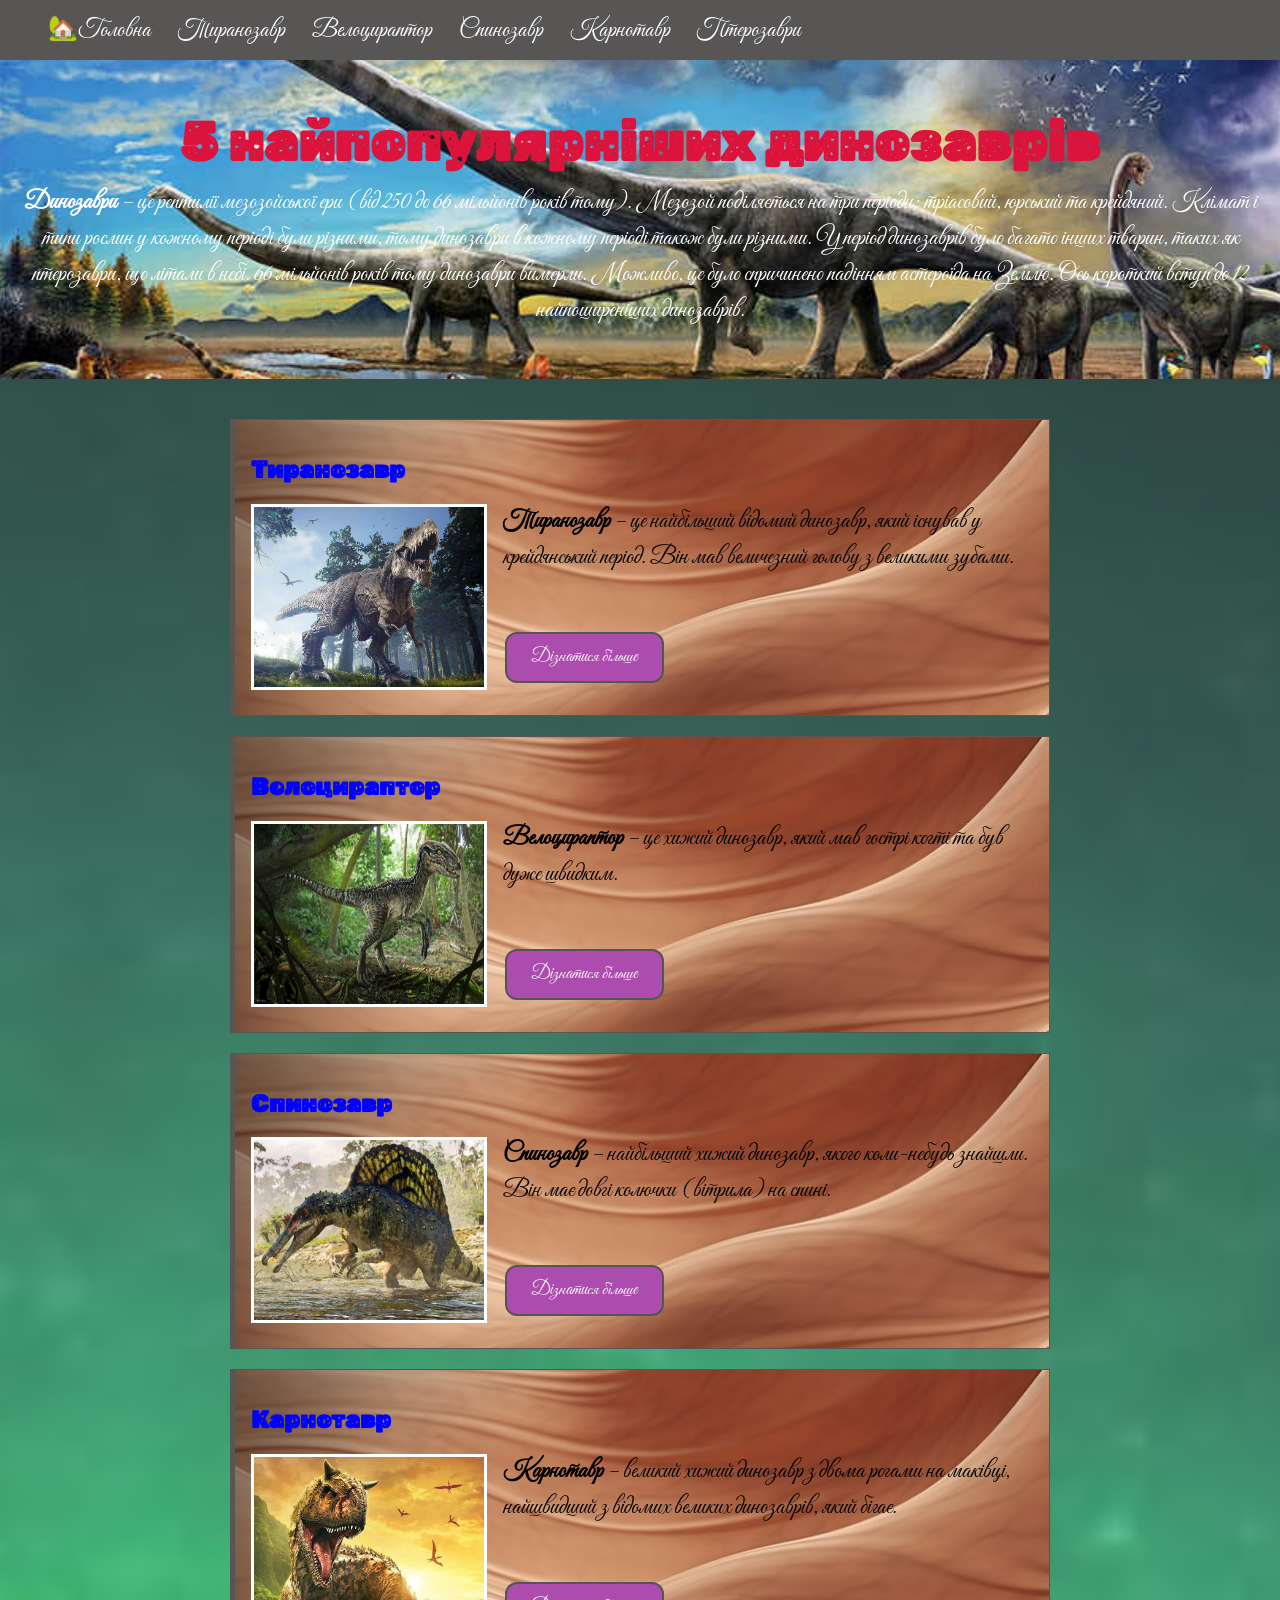
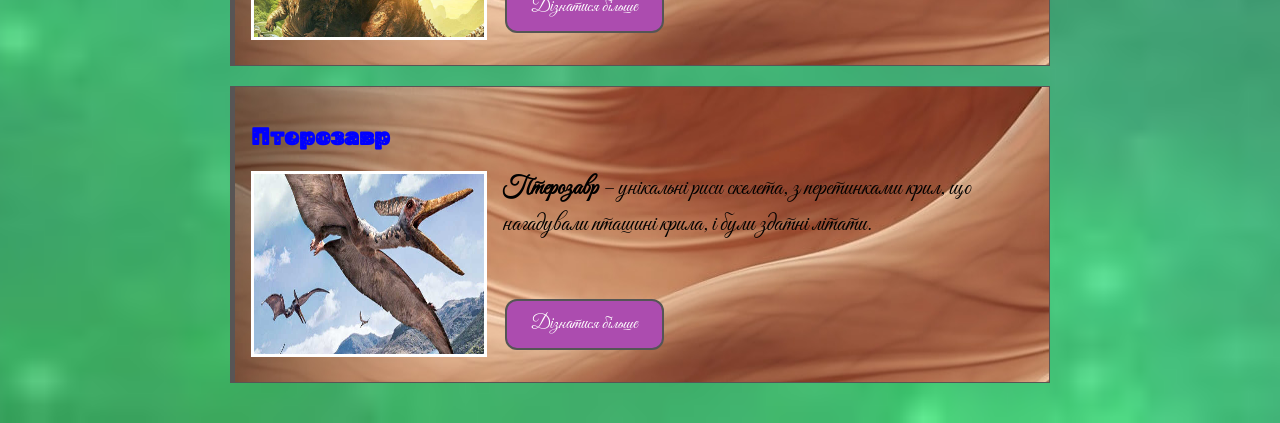
==== index.html @ 8c27ac86 "protection" ====
<!doctype html>
<html lang="uk">
  <head>
    <meta charset="UTF-8" />
    <meta name="viewport" content="width=device-width, initial-scale=1.0" />
    <title>Еволюція динозаврів</title>
    <link rel="icon" type="image/x-icon" href="image/icons.png" />
    <link rel="stylesheet" href="styles.css" />
  </head>
  <body>
    <nav>
      <a href="index.html">🏡Головна</a>
      <a href="tyrannosaurus.html">Тиранозавр</a>
      <a href="velociraptor.html">Велоцираптор</a>
      <a href="spinosaurus.html">Спинозавр</a>
      <a href="carnotaurus.html">Карнотавр</a>
      <a href="pterosaurs.html">Птерозаври</a>
    </nav>
    <div class="page-header">
      <h1>5 найпопулярніших динозаврів</h1>
      <p>
        <strong>Динозаври</strong> – це рептилії мезозойської ери (від 250 до 66
        мільйонів років тому). Мезозой поділяється на три періоди: тріасовий,
        юрський та крейдяний. Клімат і типи рослин у кожному періоді були
        різними, тому динозаври в кожному періоді також були різними. У період
        динозаврів було багато інших тварин, таких як птерозаври, що літали в
        небі. 66 мільйонів років тому динозаври вимерли. Можливо, це було
        спричинено падінням астероїда на Землю. Ось короткий вступ до 12
        найпоширеніших динозаврів.
      </p>
    </div>
    <div class="container">
      <div class="recipe-card">
        <h2>Тиранозавр</h2>
        <img
          src="image/tyrannosaurus.jpg"
          alt="Тиранозавр"
          width="230"
          height="180"
        />
        <p>
          <strong>Тиранозавр</strong> – це найбільший відомий динозавр, який
          існував у крейдянський період. Він мав величезний голову з великими
          зубами.
        </p>
          <br />
        <br />
        <p>
          <a href="tyrannosaurus.html" class="button"
            ><span>Дізнатися більше</span></a
          >
        </p>
      </div>

      <div class="recipe-card">
        <h2>Велоцираптор</h2>
        <img
          src="image/velociraptor.jpg"
          alt="Велоцираптор"
          width="230"
          height="180"
        />
        <p>
          <strong>Велоцираптор</strong> – це хижий динозавр, який мав гострі
          когті та був дуже швидким.
        </p>
          <br />
        <br />
        <p>
          <a href="velociraptor.html" class="button"
            ><span>Дізнатися більше</span></a
          >
        </p>
      </div>
      <div class="recipe-card">
        <h2>Спинозавр</h2>
        <img
          src="image/spinosaurus.jpg"
          alt="Спинозавр"
          width="230"
          height="180"
        />
        <p>
          <strong>Спинозавр</strong> – найбільший хижий динозавр, якого
          коли-небудь знайшли. Він має довгі колючки (вітрила) на спині.
        </p>
          <br />
        <br />
        <p>
          <a href="spinosaurus.html" class="button"
            ><span>Дізнатися більше</span></a
          >
        </p>
      </div>
      <div class="recipe-card">
        <h2>Карнотавр</h2>
        <img
          src="image/carnotaurus.jpg"
          alt="Карнотавр"
          width="230"
          height="180"
        />
        <p>
          <strong>Карнотавр</strong> – великий хижий динозавр з двома рогами на
          маківці, найшвидший з відомих великих динозаврів, який бігає.
        </p>
          <br />
        <br />
        <p>
          <a href="carnotaurus.html" class="button"
            ><span>Дізнатися більше</span></a
          >
        </p>
      </div>
      <div class="recipe-card">
        <h2>Птерозавр</h2>
        <img
          src="image/pterosauria.jpg"
          alt="Птерозавр"
          width="230"
          height="180"
        />
        <p>
          <strong>Птерозавр</strong> – унікальні риси скелета, з перетинками
          крил, що нагадували пташині крила, і були здатні літати.
        </p>
        <br />
        <br />
        <p>
          <a href="pterosaurs.html" class="button"
            ><span>Дізнатися більше</span></a
          >
        </p>
      </div>
    </div>
  </body>
</html>
---- styles.css ----
@import url("https://fonts.googleapis.com/css2?family=Great+Vibes&family=Rubik+Moonrocks&display=swap");
body {
  font-family:
    Great Vibes,
    sans-serif;
  margin: 0;
  padding: 0;
  background-image: url(image/header-bg-3.jpg);
  background-size: cover;
  background-repeat: no-repeat;
  background-position: center;
  color: black;
}
h1,
h2,
h3 {
  color: Crimson;
  font-family:
    Rubik Moonrocks,
    sans-serif;
}
p {
  font-size: 24px;
  line-height: 1.5;
  margin: 0 0 12px 0;
}
img {
  border: 3px solid rgb(255, 255, 255);
}

nav {
  background-color: rgb(88, 85, 85);
  padding: 14px 24px;
}
nav a {
  color: white;
  text-decoration: none;
  margin-left: 24px;
  font-size: 24px;
}
.page-header {
  background-color: rgb(236, 91, 91);
  padding: 50px 20px;
  color: white;
  text-align: center;
  background-image: url(image/header-bg.jpg);
  background-size: cover;
  background-position: center;
}
.page-header h1 {
  font-size: 3.4em;
  margin: 0 0 10px 0;
}
.page-header p {
  font-size: 1.5em;
  margin: 0;
}
.container {
  max-width: 820px;
  margin: 0 auto;
  padding: 20px;
}
.recipe-card {
  background-image: url(image/header-bg-2.jpg);
  border: 1px solid rgb(88, 85, 85);
  border-left: 5px solid rgb(88, 85, 85);
  padding: 16px;
  margin: 20px 0;
  overflow: hidden;
}
.recipe-card img {
  float: left;
  margin: 0 16px 8px 0;
}
.recipe-card h2 {
  margin-top: 0 0 8px 0;
  color: blue;
}
.button {
  background-color: #ac4caf;
  border-radius: 12px;
  color: white;
  border: 2px solid #555555;
  padding: 10px 24px;
  text-align: center;
  text-decoration: none;
  display: inline-block;
  font-size: 18px;
  margin: 4px 2px;
  cursor: pointer;
  transition: all 0.5s;
}
.button span {
  cursor: pointer;
  display: inline-block;
  position: relative;
  transition: 0.5s;
}

.button span:after {
  content: "\00bb";
  position: absolute;
  opacity: 0;
  top: 0;
  right: -20px;
  transition: 0.5s;
}

.button:hover span {
  padding-right: 25px;
}

.button:hover span:after {
  opacity: 1;
  right: 0;
}
.dish-photo {
  width: 800px;
  margin: 16px 0;
}
.description li {
  font-size: 20px;
  margin-bottom: 4px;
  color: #000ece;
}
.peculiarities {
  margin: 0 0 20px 0;
  padding-left: 24px;
}
.peculiarities li {
  font-size: 20px;
  margin-bottom: 10px;
  color: #000ece;
}
.back-link {
  background-color: #2c1810;
  color: wheat;
  text-decoration: none;
  padding: 8px 18px;
  font-size: 14px;
}
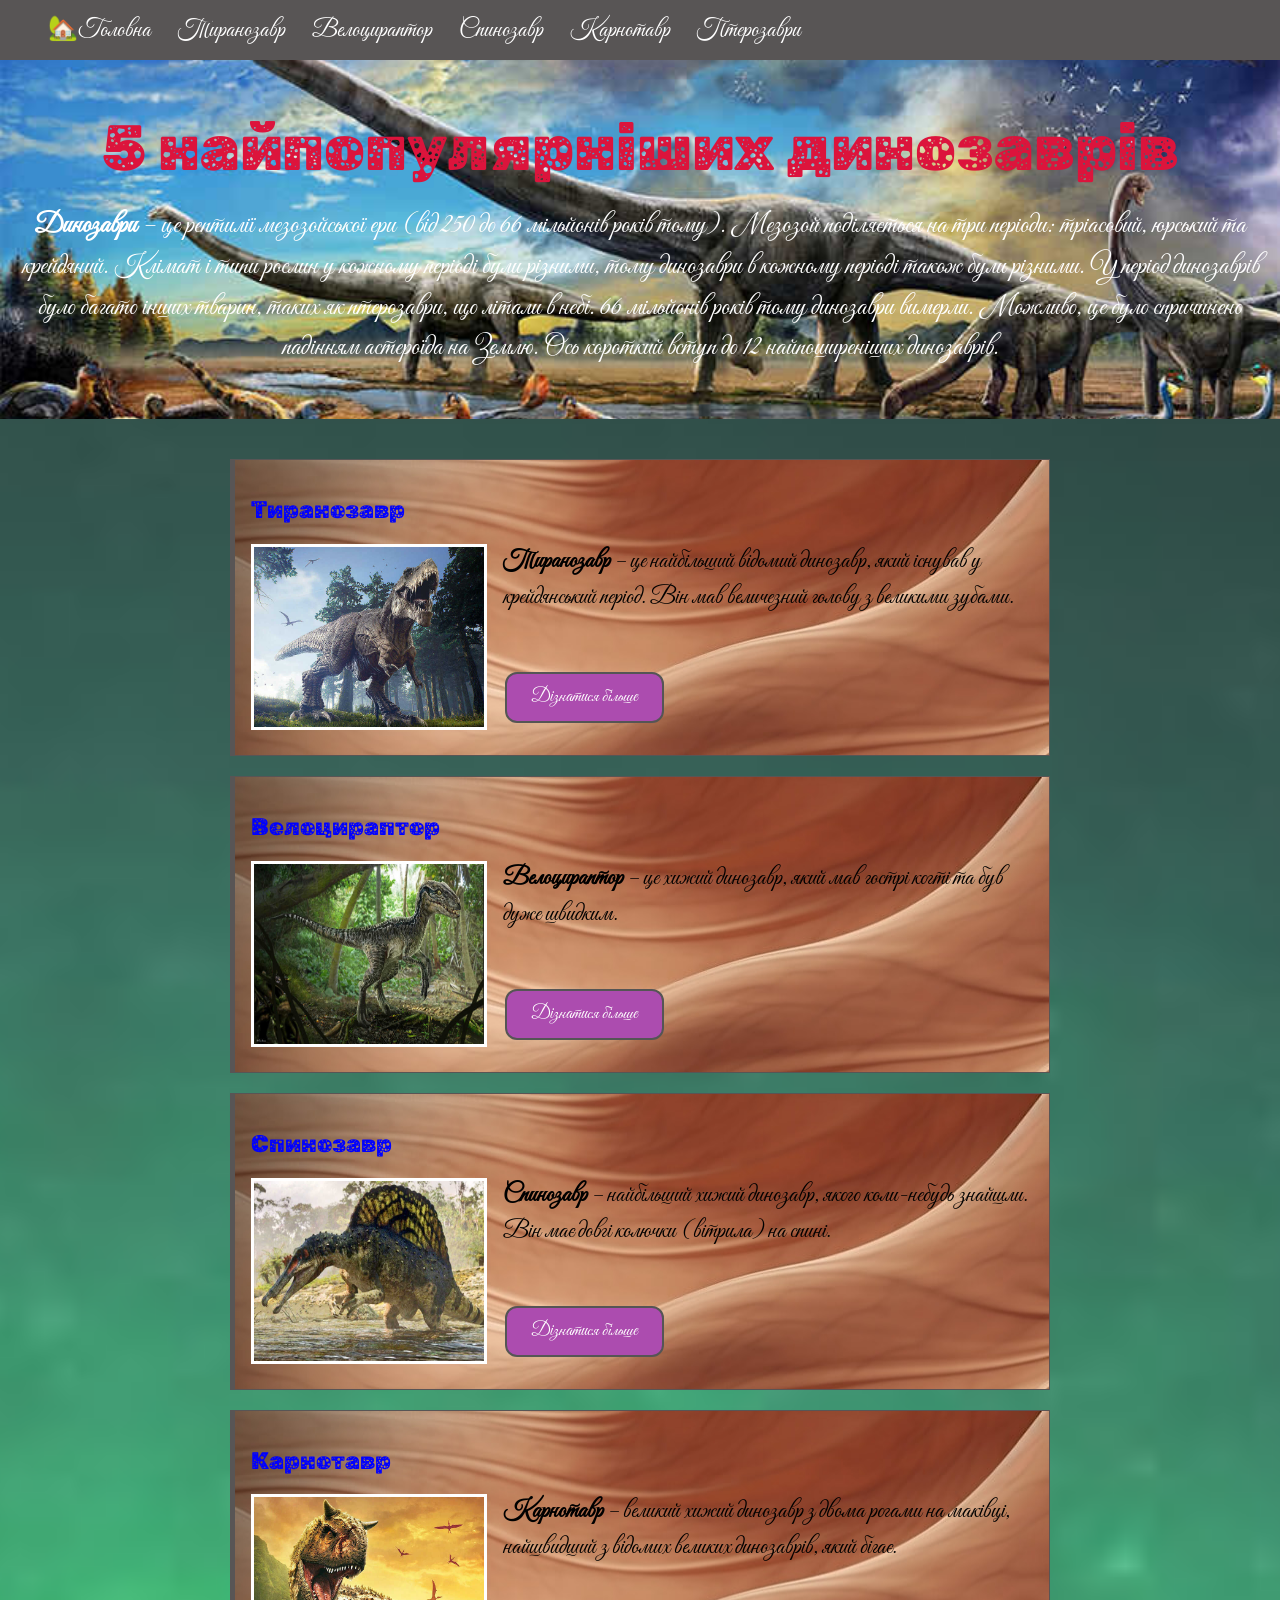
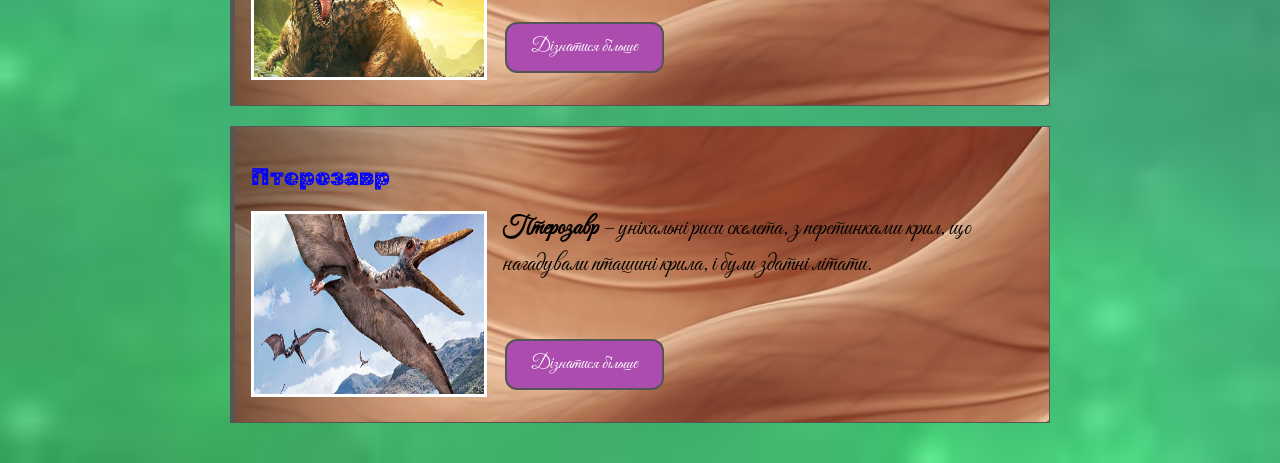
==== commit 4426cd09: "published" ====
--- a/index.html
+++ b/index.html
@@ -30,7 +30,7 @@
       </p>
     </div>
     <div class="container">
-      <div class="recipe-card">
+      <div class="dino-card">
         <h2>Тиранозавр</h2>
         <img
           src="image/tyrannosaurus.jpg"
@@ -52,7 +52,7 @@
         </p>
       </div>
 
-      <div class="recipe-card">
+      <div class="dino-card">
         <h2>Велоцираптор</h2>
         <img
           src="image/velociraptor.jpg"
@@ -72,7 +72,7 @@
           >
         </p>
       </div>
-      <div class="recipe-card">
+      <div class="dino-card">
         <h2>Спинозавр</h2>
         <img
           src="image/spinosaurus.jpg"
@@ -92,7 +92,7 @@
           >
         </p>
       </div>
-      <div class="recipe-card">
+      <div class="dino-card">
         <h2>Карнотавр</h2>
         <img
           src="image/carnotaurus.jpg"
@@ -112,7 +112,7 @@
           >
         </p>
       </div>
-      <div class="recipe-card">
+      <div class="dino-card">
         <h2>Птерозавр</h2>
         <img
           src="image/pterosauria.jpg"
--- a/styles.css
+++ b/styles.css
@@ -1,8 +1,8 @@
 @import url("https://fonts.googleapis.com/css2?family=Great+Vibes&family=Rubik+Moonrocks&display=swap");
 body {
   font-family:
-    Great Vibes,
-    sans-serif;
+    "great vibes",
+    "sans-serif";
   margin: 0;
   padding: 0;
   background-image: url(image/header-bg-3.jpg);
@@ -14,10 +14,12 @@
 h1,
 h2,
 h3 {
-  color: Crimson;
+  color: crimson;
   font-family:
-    Rubik Moonrocks,
-    sans-serif;
+    "rubik moonrocks",
+    "sans-serif";
+    font-style: normal;
+    font-weight: 400;
 }
 p {
   font-size: 24px;
@@ -48,11 +50,11 @@
   background-position: center;
 }
 .page-header h1 {
-  font-size: 3.4em;
-  margin: 0 0 10px 0;
+  font-size: clamp(min(5vw, 10rem), 50px, max(3vw, 1.6rem));;
+  margin: 0 0 20px 0;
 }
 .page-header p {
-  font-size: 1.5em;
+  font-size: 1.7em;
   margin: 0;
 }
 .container {
@@ -60,7 +62,7 @@
   margin: 0 auto;
   padding: 20px;
 }
-.recipe-card {
+.dino-card {
   background-image: url(image/header-bg-2.jpg);
   border: 1px solid rgb(88, 85, 85);
   border-left: 5px solid rgb(88, 85, 85);
@@ -68,11 +70,11 @@
   margin: 20px 0;
   overflow: hidden;
 }
-.recipe-card img {
+.dino-card img {
   float: left;
   margin: 0 16px 8px 0;
 }
-.recipe-card h2 {
+.dino-card h2 {
   margin-top: 0 0 8px 0;
   color: blue;
 }
@@ -115,8 +117,9 @@
   right: 0;
 }
 .dish-photo {
-  width: 800px;
+  max-width: 100%;
   margin: 16px 0;
+
 }
 .description li {
   font-size: 20px;
